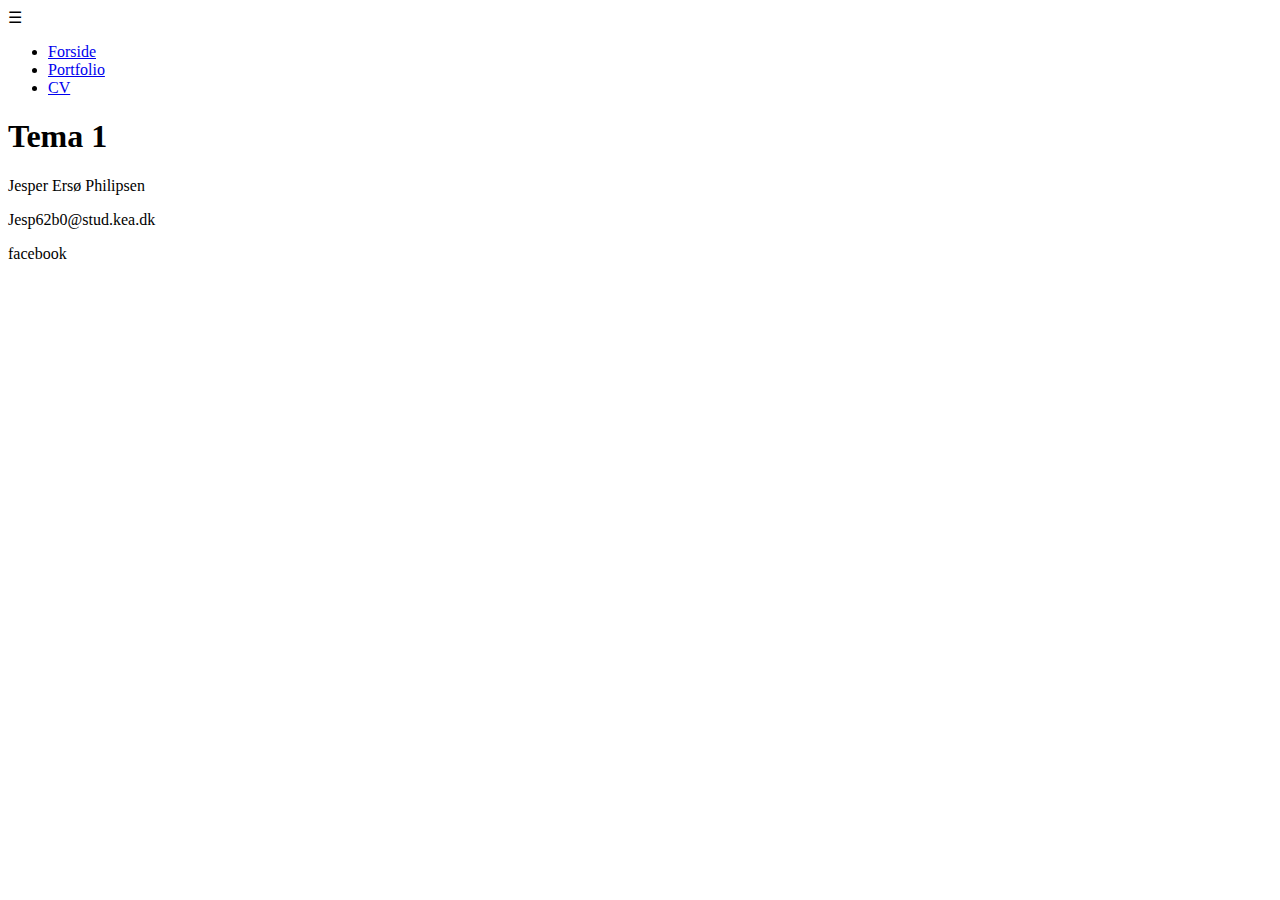
==== cv.html @ c2f1bd1e "HTML 5 sites created, Themedescribtions on 1,2 and 3 done and videoes and links" ====
<!DOCTYPE html>
<html lang="da">
<head>
    <meta charset="utf-8">
    <meta name="viewport" content="width=device-width, initial-scale=1.0">
    <title>Tema1</title>
    <link rel="stylesheet" href="style.css">
</head>

<body>
   <header>
        <nav>
            <div id="menuknap">☰</div>
            <ul id="menu" class="hidden">
                <li><a href="forside.html">Forside</a></li>
                <li><a href="portfolio.html">Portfolio</a></li>
                <li><a href="cv.html">CV</a></li>

            </ul>

        </nav>

    </header>

   <h1>Tema 1</h1>



    <footer>

        <p>Jesper Ersø Philipsen</p>
        <p>Jesp62b0@stud.kea.dk</p>
        <p>facebook</p>

    </footer>



    <script src="script.js"></script>
</body>
</html>
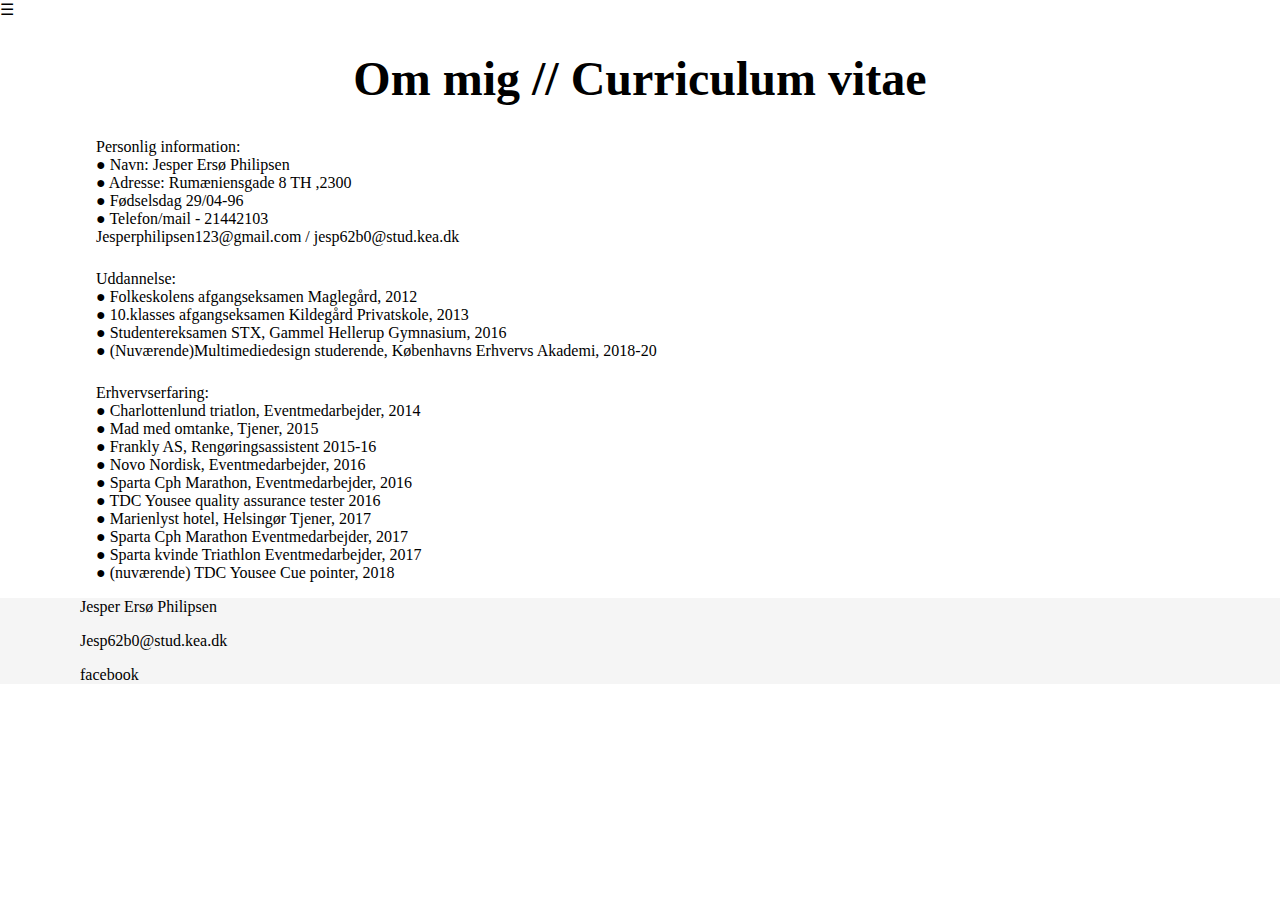
==== commit f948c6eb: "små ting" ====
--- a/cv.html
+++ b/cv.html
@@ -1,20 +1,21 @@
 <!DOCTYPE html>
 <html lang="da">
+
 <head>
     <meta charset="utf-8">
     <meta name="viewport" content="width=device-width, initial-scale=1.0">
-    <title>Tema1</title>
+    <title>CV</title>
     <link rel="stylesheet" href="style.css">
 </head>
 
 <body>
-   <header>
+    <header>
         <nav>
             <div id="menuknap">☰</div>
             <ul id="menu" class="hidden">
                 <li><a href="forside.html">Forside</a></li>
                 <li><a href="portfolio.html">Portfolio</a></li>
-                <li><a href="cv.html">CV</a></li>
+                <li><a href="">CV</a></li>
 
             </ul>
 
@@ -22,9 +23,86 @@
 
     </header>
 
-   <h1>Tema 1</h1>
+    <h1>Om mig // Curriculum vitae</h1>
+    <section id="cv">
+        <div class="sectionwrapper">
+            <div class="infocomlumn">
+                <p>
+                    Personlig information:
+                    <br>
+                    ● Navn: Jesper Ersø Philipsen
+                    <br>
+                    ● Adresse: Rumæniensgade 8 TH
+                    ,2300
+                    <br>
+                    ● Fødselsdag 29/04-96
+                    <br>
+                    ● Telefon/mail - 21442103
+                    <br>
+                    Jesperphilipsen123@gmail.com / jesp62b0@stud.kea.dk
+                    <br>
+
+                </p>
+            </div>
+
+            <div class="uddculumn">
+                <p>Uddannelse:
+                    <br>
+                    ● Folkeskolens afgangseksamen
+                    Maglegård, 2012
+                    <br>
+                    ● 10.klasses afgangseksamen
+                    Kildegård Privatskole, 2013
+                    <br>
+                    ● Studentereksamen STX,
+                    Gammel Hellerup Gymnasium, 2016
+                    <br>
+                    ● (Nuværende)Multimediedesign studerende,
+                    Københavns Erhvervs Akademi, 2018-20
+                </p>
+
+            </div>
 
 
+
+            <div class="erhvervcolumn">
+                <p>
+                    Erhvervserfaring:
+                    <br>
+                    ● Charlottenlund triatlon,
+                    Eventmedarbejder, 2014
+                    <br>
+                    ● Mad med omtanke,
+                    Tjener, 2015
+                    <br>
+                    ● Frankly AS,
+                    Rengøringsassistent 2015-16
+                    <br>
+                    ● Novo Nordisk,
+                    Eventmedarbejder, 2016
+                    <br>
+                    ● Sparta Cph Marathon,
+                    Eventmedarbejder, 2016
+                    <br>
+                    ● TDC Yousee
+                    quality assurance tester 2016
+                    <br>
+                    ● Marienlyst hotel, Helsingør
+                    Tjener, 2017
+                    <br>
+                    ● Sparta Cph Marathon
+                    Eventmedarbejder, 2017
+                    <br>
+                    ● Sparta kvinde Triathlon
+                    Eventmedarbejder, 2017
+                    <br>
+                    ● (nuværende) TDC Yousee
+                    Cue pointer, 2018
+                </p>
+            </div>
+        </div>
+
+    </section>
 
     <footer>
 
@@ -38,4 +116,5 @@
 
     <script src="script.js"></script>
 </body>
+
 </html>
--- a/style.css
+++ b/style.css
@@ -0,0 +1,363 @@
+* {
+    box-sizing: border-box;
+}
+
+screen {
+
+    100%;
+}
+
+section {
+    max-width: 1200px;
+    margin: 0 auto;
+}
+
+video {
+
+    width: 100%;
+}
+
+html,
+body {
+    height: 100%;
+    margin: 0 auto;
+}
+
+img {
+    width: 100%;
+
+}
+
+.hidden {
+
+    display: none;
+}
+
+
+.menuknap {
+    transition-delay: 10s;
+    width: 10px;
+    height: 10px;
+}
+
+h1 {
+    font-size: 3rem;
+    text-align: center;
+    color: black;
+}
+
+h2 {
+    font-size: 2rem;
+    font-weight: normal;
+}
+
+p {
+    font-size: 1rem;
+}
+
+
+footer {
+    background-color: whitesmoke;
+    text-align: left;
+    padding: 0rem 0rem 0rem 5rem;
+
+    /*    margin: 0rem 0rem 0rem 5rem;*/
+
+}
+
+/*forside siden*/
+
+.splash {
+
+    display: flex;
+    justify-content: center;
+}
+
+.hover {
+
+    transition: all .3s ease-in-out;
+}
+
+a:hover {
+    opacity: 0.7;
+
+}
+
+.link {
+
+    text-align: center;
+    transform: scale(1.05);
+
+
+
+}
+
+
+/*forside siden*/
+
+/*Portfolio siden*/
+
+.parallax {
+    background-image: url(img/splash.png);
+    width: 100%;
+    height: 150px;
+    background-attachment: fixed;
+    background-position: top;
+    background-repeat: no-repeat;
+    background-size: 100%;
+
+}
+
+.overskrift {
+
+    text-align: center;
+}
+
+#sectionwrapper,
+#sectionwrapper2 {
+
+
+    display: flex;
+    justify-content: center;
+    min-height: auto;
+    margin-top: 0;
+
+}
+
+
+.box1 {
+
+    display: flex;
+    width: 8rem;
+    height: 8rem;
+    background-color: black;
+    border: 1px solid black;
+    padding: 1rem 1rem 1rem 1.3rem;
+    margin: 1rem 0rem 0rem 1rem;
+}
+
+.box2 {
+
+    display: flex;
+    width: 8rem;
+    height: 8rem;
+    background-color: black;
+    border: 1px solid black;
+    padding: 1rem 1rem 1rem 1.3rem;
+    margin: 1rem 0rem 0rem 1rem;
+}
+
+.box3 {
+    display: flex;
+    width: 8rem;
+    height: 8rem;
+    background-color: black;
+    border: 1px solid black;
+    padding: 1rem 1rem 1rem 1.3rem;
+    margin: 1rem 0rem 0rem 1rem;
+}
+
+.box4 {
+    display: flex;
+    width: 8rem;
+    height: 8rem;
+    background-color: black;
+    border: 1px solid black;
+    padding: 1rem 1rem 1rem 1.3rem;
+    margin: 1rem 0rem 0rem 1rem;
+}
+
+a:hover,
+a:visited,
+a:link,
+a:active {
+    text-decoration: none;
+}
+
+a {
+    color: black;
+
+}
+
+
+a:hover {
+    color: grey;
+    transform: scale(1.10);
+}
+
+.box1:hover {
+
+    transform: scale(1.1);
+}
+
+.box2:hover {
+
+    transform: scale(1.1);
+}
+
+.box3:hover {
+
+    transform: scale(1.1);
+}
+
+.box4:hover {
+
+    transform: scale(1.1);
+}
+
+.t1,
+.t2,
+.t3,
+.t4 {
+    color: white;
+    font-size: 2rem;
+    text-align: center;
+    margin-bottom: 0;
+    padding:
+
+}
+
+/**************Portfolio siden************/
+
+/************forside****************/
+
+
+
+/*************Grundlæggende Web*************/
+
+.webdesignwrapper {
+    display: flex;
+    flex-wrap: wrap;
+    flex-direction: column;
+
+}
+
+.column1 {
+    flex-basis: 100px;
+    flex-grow: 1;
+    margin: 3rem 3rem 0rem 3rem;
+    padding: 0rem 2rem 0rem 2rem;
+}
+
+
+.column2 {
+    flex-basis: 100px;
+    flex-grow: 1;
+    margin: 0rem 3rem 3rem 3rem;
+    padding: 0rem 2rem 2rem 2rem;
+}
+
+
+.farvepalette {
+
+
+    align-content: right;
+    width: 10rem;
+    height: 10rem;
+}
+
+#grundlaeggende web {
+    float: left;
+    width: 25%;
+}
+
+/*
+@media screen and (max-width: 990px) {
+    #grundlaeggende web {
+        width: 50%;
+    }
+}
+
+@media screen and (max-width: 600px) {
+    grundlaeggende web {
+        width: 100%;
+    }
+}*/
+
+/*Grundlæggende Web*/
+
+/*Grundlæggende Indhold*/
+.parallax2 {
+    background-image: url(img/alcohol.jpg);
+    width: 100%;
+    height: 150px;
+    background-attachment: fixed;
+    background-position: top;
+    background-repeat: no-repeat;
+    background-size: 100%;
+
+}
+
+#videowrapper {
+
+
+    display: flex;
+    flex-direction: row;
+}
+
+.slikpigen {
+
+
+    margin: 0rem 1rem 0rem 0rem;
+
+}
+
+.virksomhedsvideo {
+
+    margin: 0rem 0rem 0rem 1rem;
+}
+
+/*Grundlæggende Indhold*/
+
+/*Grundlæggende Animation*/
+.parallax3 {
+
+    background-image: url(img/sexogsamfund.png);
+    width: 100%;
+    height: 150px;
+    background-attachment: fixed;
+    background-position: top;
+    background-repeat: no-repeat;
+    background-size: 100%;
+}
+
+/*Grundlæggende Animation*/
+
+.parallax4 {
+
+    background-image: url(img/logospl.png);
+    width: 100%;
+    height: 150px;
+    background-attachment: fixed;
+    background-position: top;
+    background-repeat: no-repeat;
+    background-size: 100%;
+}
+
+/*Grundlæggende Animation*/
+
+.uddculumn {
+
+
+    flex-basis: 100px;
+    flex-grow: 1;
+    margin: 1.5rem 0rem 0rem 1.5rem;
+    padding: 0rem 2rem 0rem 2rem;
+
+}
+
+.infocomlumn {
+
+    flex-basis: 100px;
+    flex-grow: 1;
+    margin: 1.5rem 0rem 0rem 1.5rem;
+    padding: 0rem 2rem 0rem 2rem;
+}
+
+.erhvervcolumn {
+    flex-basis: 100px;
+    flex-grow: 1;
+    margin: 1.5rem 0rem 0rem 1.5rem;
+    padding: 0rem 2rem 0rem 2rem;
+
+}
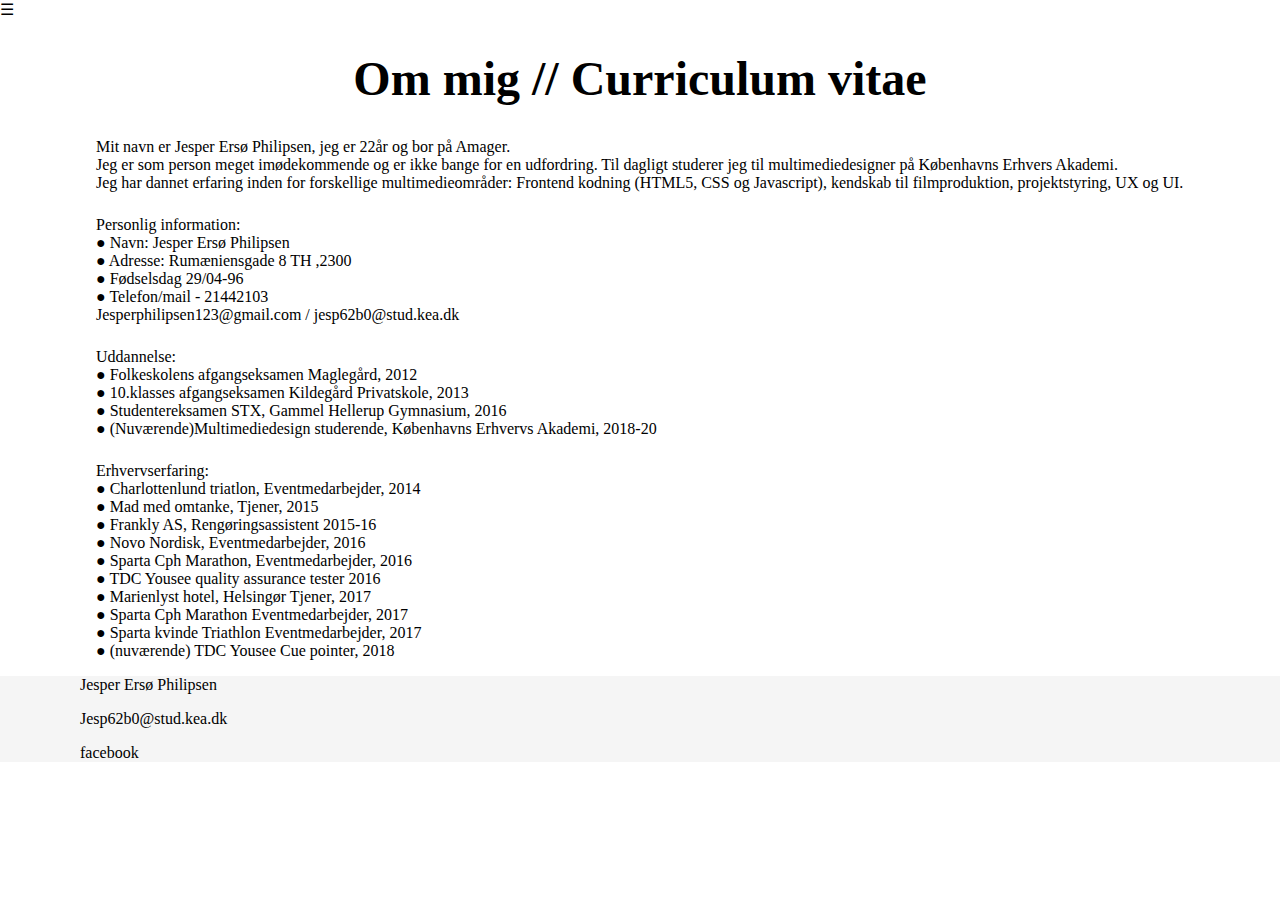
==== commit b66616f7: "forside med knapper og splash parallax" ====
--- a/cv.html
+++ b/cv.html
@@ -26,6 +26,16 @@
     <h1>Om mig // Curriculum vitae</h1>
     <section id="cv">
         <div class="sectionwrapper">
+
+            <div class="Ommig">
+                <p> Mit navn er Jesper Ersø Philipsen, jeg er 22år og bor på Amager.
+                    <br>
+                    Jeg er som person meget imødekommende og er ikke bange for en udfordring. Til dagligt studerer jeg til multimediedesigner på Københavns Erhvers Akademi.
+                    <br> Jeg har dannet erfaring inden for forskellige multimedieområder: Frontend kodning (HTML5, CSS og Javascript), kendskab til filmproduktion, projektstyring, UX og UI.
+
+                </p>
+
+            </div>
             <div class="infocomlumn">
                 <p>
                     Personlig information:
--- a/style.css
+++ b/style.css
@@ -25,6 +25,7 @@
 
 img {
     width: 100%;
+    height: auto;
 
 }
 
@@ -53,8 +54,41 @@
 
 p {
     font-size: 1rem;
-}
-
+
+}
+
+.hover {
+
+    transition: all .3s ease-in-out;
+}
+
+
+a:hover {
+    opacity: 0.7;
+
+}
+
+a:hover,
+a:visited,
+a:link,
+a:active {
+    text-decoration: none;
+}
+
+a {
+    color: black;
+    padding: 0rem 2rem;
+    margin-top: 1rem;
+
+}
+
+
+.link {
+
+    text-align: center;
+    transform: scale(1.05);
+
+}
 
 footer {
     background-color: whitesmoke;
@@ -65,32 +99,104 @@
 
 }
 
-/*forside siden*/
-
-.splash {
-
-    display: flex;
+/***************forside siden***************/
+.topnav {
+    height: 4rem;
+}
+
+.menu1 {
+    position: relative;
+    float: left;
+    display: block;
+    color: black;
+    text-align: center;
+    padding-top: 2rem;
+    padding-bottom: 1.5rem;
+    margin: 0 1rem 1rem 1.5rem;
+}
+
+.menu1 a:hover {
+    color: black;
+}
+
+.menu1 a::before {
+    content: '';
+    display: block;
+    height: 0.2rem;
+    background-color: black;
+    position: absolute;
+    top: 0;
+    width: 0%;
+    transition: all ease-in-out 250ms;
+}
+
+.menu1 a:hover::before {
+    width: 10%;
+}
+
+.parallax5 {
+    background-image: url(img/egentegning.png);
+    width: 100%;
+    height: 250px;
+    background-attachment: fixed;
+    background-position: top;
+    background-repeat: no-repeat;
+    background-size: 100%;
+
+}
+
+.forsideh {
+    color: white;
+    font-family: cursive, verdana;
+    text-decoration: underline;
+}
+
+.knapwrapper {
+    display: flex;
+    flex-wrap: wrap;
+    flex-direction: row;
     justify-content: center;
 }
 
-.hover {
-
-    transition: all .3s ease-in-out;
-}
-
-a:hover {
-    opacity: 0.7;
-
-}
-
-.link {
-
-    text-align: center;
-    transform: scale(1.05);
-
-
-
-}
+.knap1,
+.knap2 {
+
+    display: flex;
+    flex-wrap: wrap;
+    justify-content: center;
+    border: 0.1rem solid black;
+    margin: 2rem 1.5rem;
+    width: 7rem;
+    height: 3rem;
+    background-color: darkslategray;
+    padding: 1rem 3rem 1rem 3rem;
+    text-decoration: none;
+    transition: 0.5s ease;
+
+}
+
+.knap1 a,
+.knap2 a {
+    color: white;
+    margin: 0;
+    padding: 0;
+
+
+}
+
+.knap1:hover {
+    background-color: grey;
+    color: white;
+    opacity: 0.9;
+}
+
+.knap2:hover {
+    background-color: grey;
+    color: white;
+    opacity: 0.9;
+}
+
+
 
 
 /*forside siden*/
@@ -165,18 +271,6 @@
     border: 1px solid black;
     padding: 1rem 1rem 1rem 1.3rem;
     margin: 1rem 0rem 0rem 1rem;
-}
-
-a:hover,
-a:visited,
-a:link,
-a:active {
-    text-decoration: none;
-}
-
-a {
-    color: black;
-
 }
 
 
@@ -361,3 +455,11 @@
     padding: 0rem 2rem 0rem 2rem;
 
 }
+
+.Ommig {
+
+    flex-basis: 100px;
+    flex-grow: 1;
+    margin: 1.5rem 0rem 0rem 1.5rem;
+    padding: 0rem 2rem 0rem 2rem;
+}
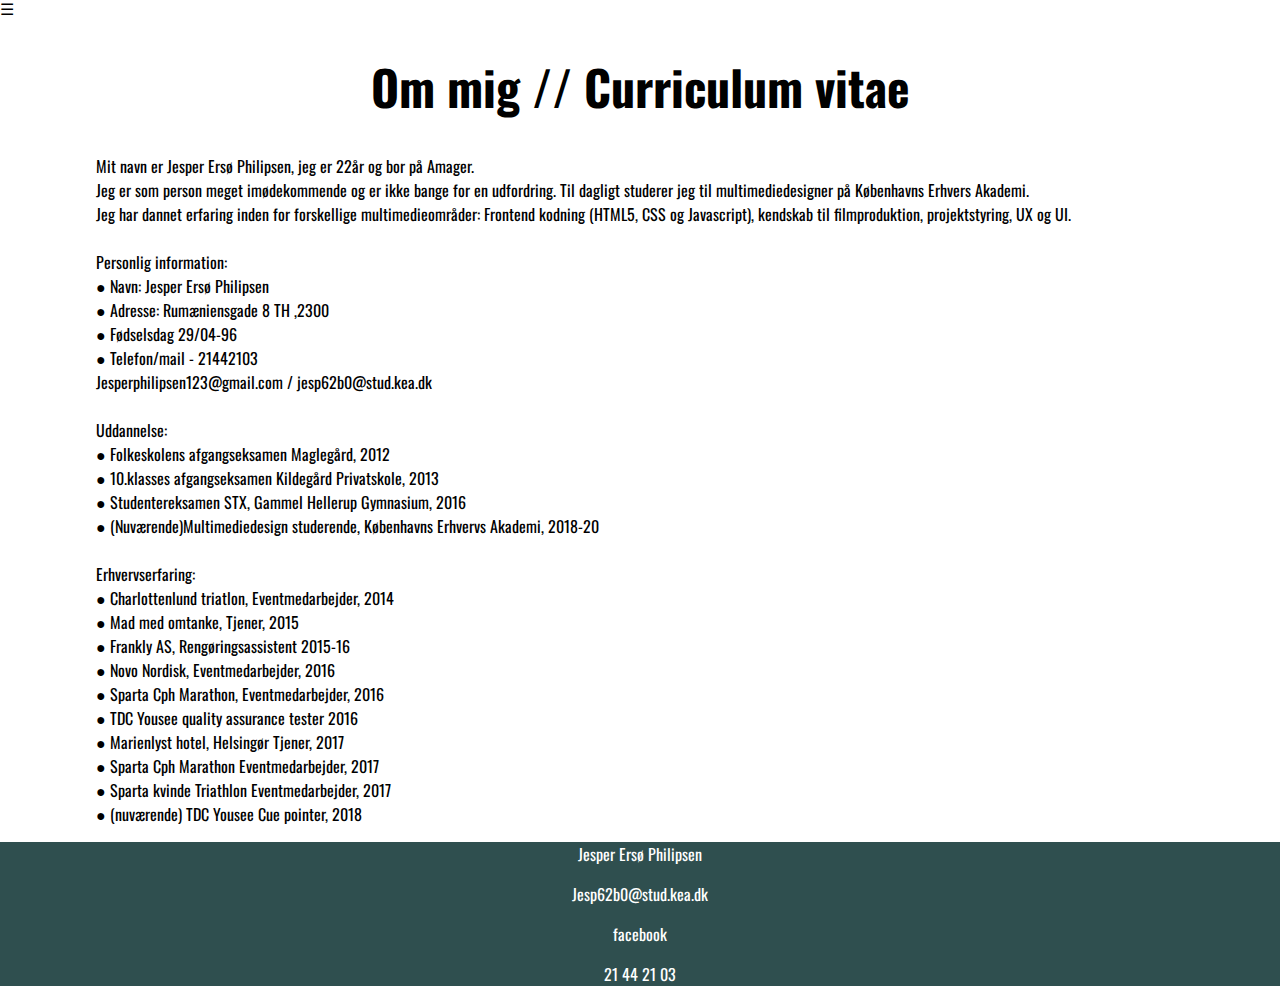
==== commit 21c8eef1: "font, footer fix, forside done" ====
--- a/cv.html
+++ b/cv.html
@@ -6,6 +6,8 @@
     <meta name="viewport" content="width=device-width, initial-scale=1.0">
     <title>CV</title>
     <link rel="stylesheet" href="style.css">
+    <link href="https://fonts.googleapis.com/css?family=Staatliches" rel="stylesheet">
+    <link href="https://fonts.googleapis.com/css?family=Oswald&amp;subset=latin-ext" rel="stylesheet">
 </head>
 
 <body>
@@ -114,13 +116,14 @@
 
     </section>
 
-    <footer>
+    <div class="footer">
 
         <p>Jesper Ersø Philipsen</p>
         <p>Jesp62b0@stud.kea.dk</p>
         <p>facebook</p>
+        <p>21 44 21 03</p>
 
-    </footer>
+    </div>
 
 
 
--- a/style.css
+++ b/style.css
@@ -45,15 +45,19 @@
     font-size: 3rem;
     text-align: center;
     color: black;
+    font-family: 'Oswald', sans-serif;
 }
 
 h2 {
     font-size: 2rem;
     font-weight: normal;
+    font-family: 'Oswald', sans-serif;
 }
 
 p {
     font-size: 1rem;
+    font-family: 'Oswald', sans-serif;
+
 
 }
 
@@ -77,8 +81,8 @@
 
 a {
     color: black;
-    padding: 0rem 2rem;
-    margin-top: 1rem;
+    padding: 0rem 0.5rem;
+    font-family: 'Oswald', sans-serif;
 
 }
 
@@ -90,12 +94,35 @@
 
 }
 
-footer {
-    background-color: whitesmoke;
-    text-align: left;
-    padding: 0rem 0rem 0rem 5rem;
-
-    /*    margin: 0rem 0rem 0rem 5rem;*/
+/*
+.footerwrapper {
+
+    position: relative;
+}
+*/
+
+.footer {
+
+
+    left: 0;
+    bottom: 0;
+    width: 100%;
+    color: white;
+    text-align: center;
+    background-color: darkslategray;
+
+}
+
+.footer1 {
+
+
+    position: fixed;
+    left: 0;
+    bottom: 0;
+    width: 100%;
+    color: white;
+    text-align: center;
+    background-color: darkslategray;
 
 }
 
@@ -106,6 +133,7 @@
 
 .menu1 {
     position: relative;
+    font-family: 'Staatliches', cursive;
     float: left;
     display: block;
     color: black;
@@ -146,9 +174,11 @@
 }
 
 .forsideh {
-    color: white;
-    font-family: cursive, verdana;
+    text-align: left;
+    padding: 0 0 0 3rem;
+    color: white;
     text-decoration: underline;
+    font-family: 'Staatliches', cursive;
 }
 
 .knapwrapper {
@@ -156,6 +186,7 @@
     flex-wrap: wrap;
     flex-direction: row;
     justify-content: center;
+    margin: 1rem 2rem;
 }
 
 .knap1,
@@ -164,16 +195,16 @@
     display: flex;
     flex-wrap: wrap;
     justify-content: center;
-    border: 0.1rem solid black;
-    margin: 2rem 1.5rem;
+    border: 0.2rem solid black;
+    margin: 1.5rem 1.5rem;
     width: 7rem;
     height: 3rem;
     background-color: darkslategray;
-    padding: 1rem 3rem 1rem 3rem;
+    padding-top: 0.5rem;
     text-decoration: none;
     transition: 0.5s ease;
-
-}
+}
+
 
 .knap1 a,
 .knap2 a {
@@ -181,7 +212,6 @@
     margin: 0;
     padding: 0;
 
-
 }
 
 .knap1:hover {
@@ -195,7 +225,6 @@
     color: white;
     opacity: 0.9;
 }
-
 
 
 
@@ -463,3 +492,5 @@
     margin: 1.5rem 0rem 0rem 1.5rem;
     padding: 0rem 2rem 0rem 2rem;
 }
+
+/*******Media queries******/
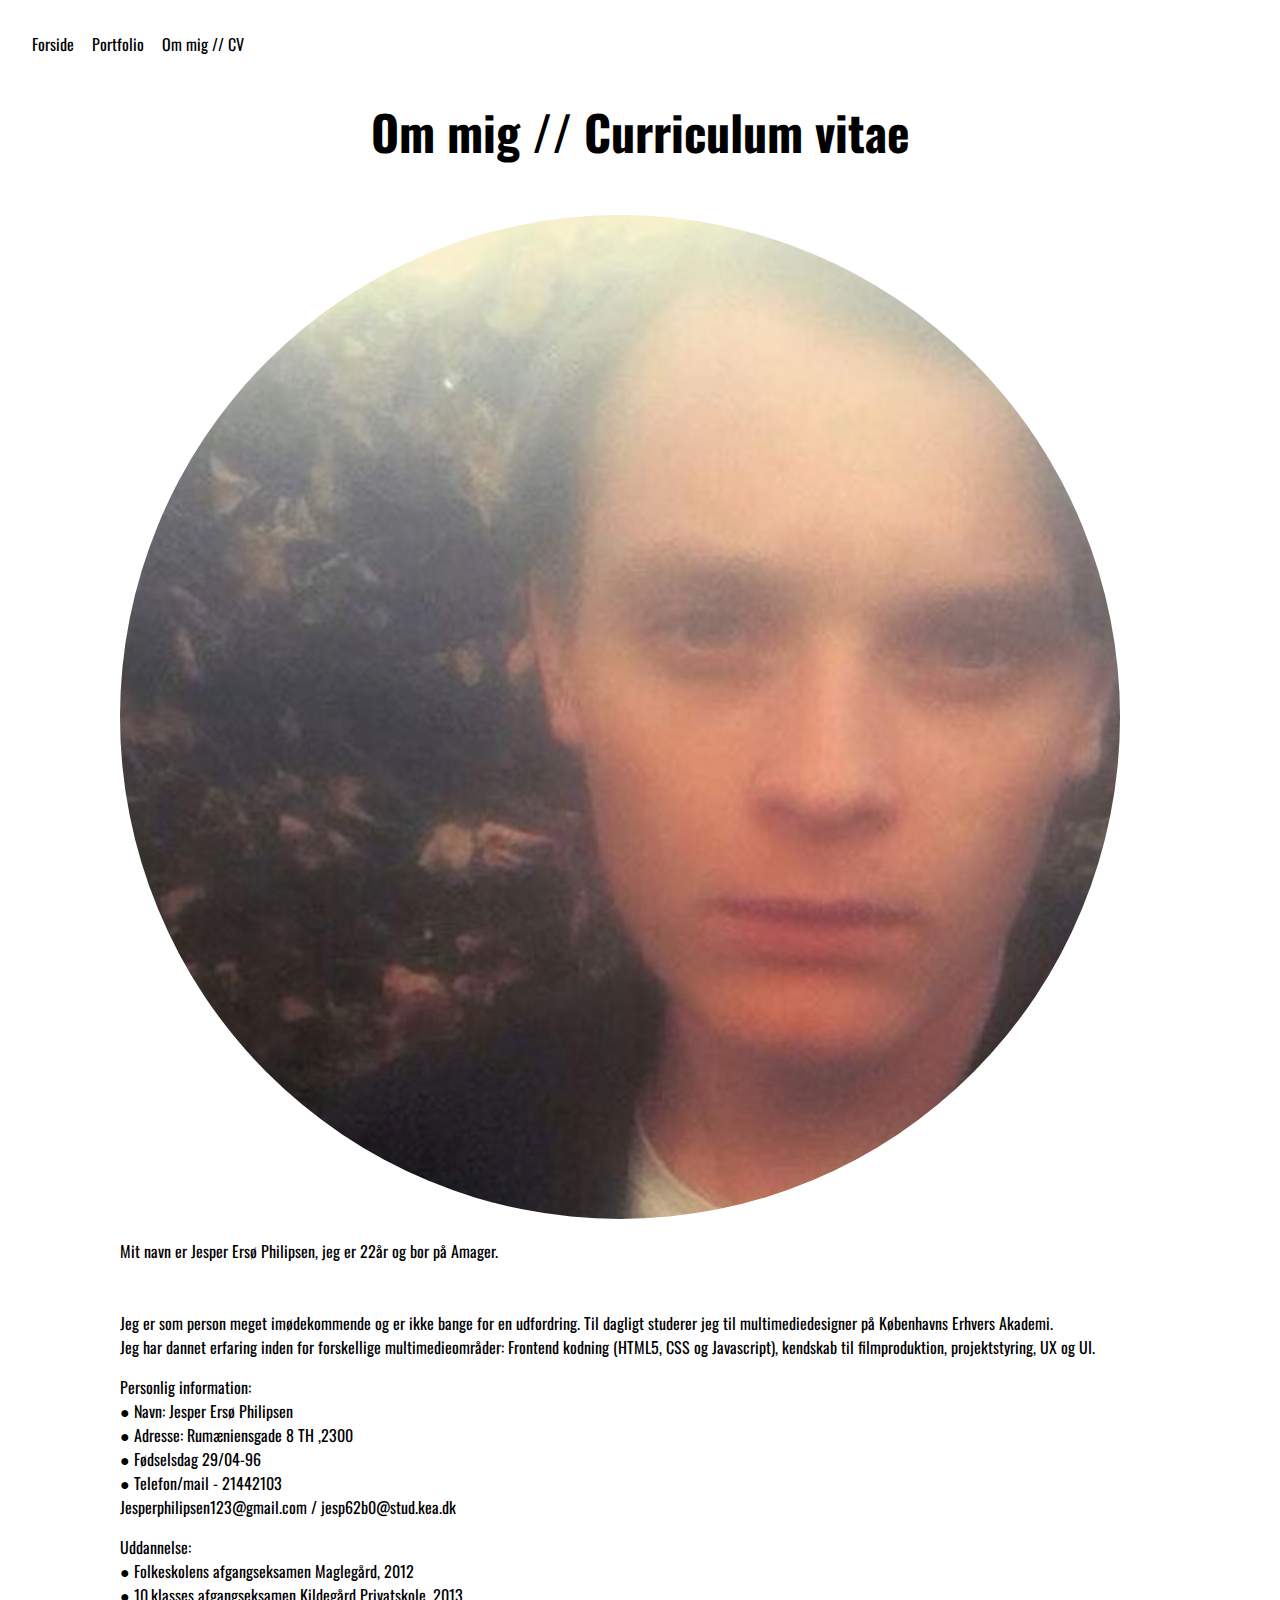
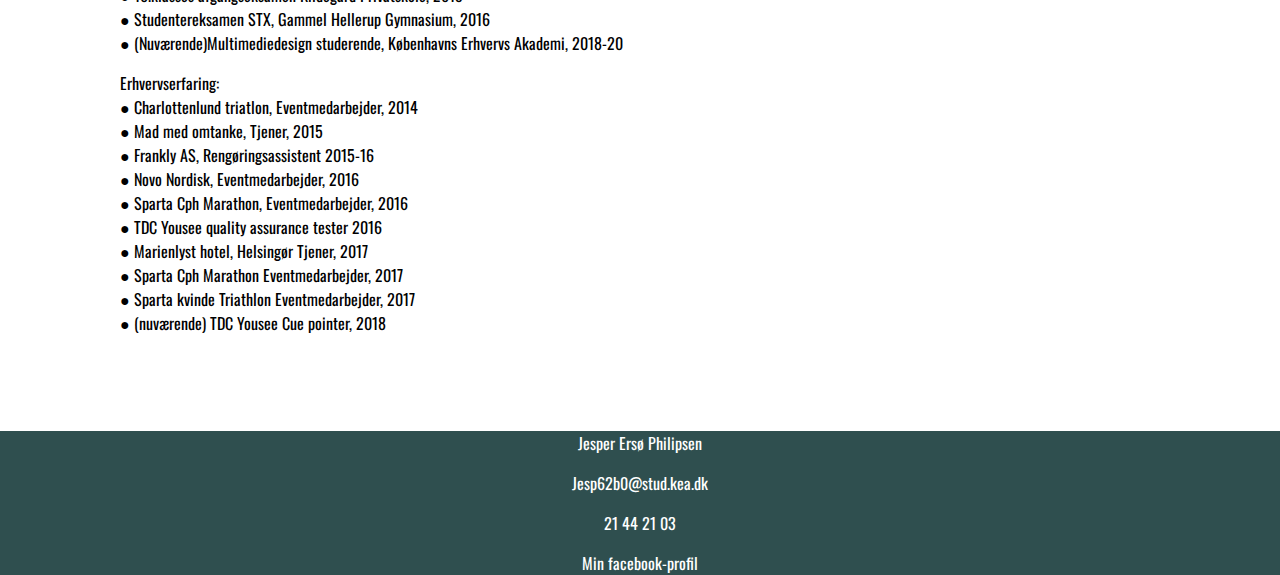
==== commit e851fef8: "Alt færdigt" ====
--- a/cv.html
+++ b/cv.html
@@ -12,33 +12,51 @@
 
 <body>
     <header>
-        <nav>
-            <div id="menuknap">☰</div>
-            <ul id="menu" class="hidden">
-                <li><a href="forside.html">Forside</a></li>
-                <li><a href="portfolio.html">Portfolio</a></li>
-                <li><a href="">CV</a></li>
+        <div id="navwrapper">
+            <div class="topnav">
+                <div class="menu1">
+                    <a href="index.html">Forside</a>
+                    <a href="portfolio.html">Portfolio</a>
+                    <a href="cv.html">Om mig // CV</a>
+                </div>
+            </div>
 
-            </ul>
+            <div class="mobilnav">
 
-        </nav>
+                <div id="menuknap">☰</div>
+                <div id="menu" class="hidden">
+                    <a href="index.html">Forside</a>
+                    <a href="portfolio.html">Portfolio</a>
+                    <a href="cv.html">CV</a>
+                </div>
+            </div>
+        </div>
 
     </header>
 
     <h1>Om mig // Curriculum vitae</h1>
-    <section id="cv">
+    <section id="Curriculum_vitae">
         <div class="sectionwrapper">
 
-            <div class="Ommig">
+            <div class="column1">
+
+                <img class="profil" src="img/cv.png" alt="profil billede">
+
                 <p> Mit navn er Jesper Ersø Philipsen, jeg er 22år og bor på Amager.
+
+
                     <br>
+                    <br>
+                    <br>
+
                     Jeg er som person meget imødekommende og er ikke bange for en udfordring. Til dagligt studerer jeg til multimediedesigner på Københavns Erhvers Akademi.
                     <br> Jeg har dannet erfaring inden for forskellige multimedieområder: Frontend kodning (HTML5, CSS og Javascript), kendskab til filmproduktion, projektstyring, UX og UI.
 
                 </p>
 
             </div>
-            <div class="infocomlumn">
+
+            <div class="column2">
                 <p>
                     Personlig information:
                     <br>
@@ -55,9 +73,7 @@
                     <br>
 
                 </p>
-            </div>
 
-            <div class="uddculumn">
                 <p>Uddannelse:
                     <br>
                     ● Folkeskolens afgangseksamen
@@ -72,12 +88,6 @@
                     ● (Nuværende)Multimediedesign studerende,
                     Københavns Erhvervs Akademi, 2018-20
                 </p>
-
-            </div>
-
-
-
-            <div class="erhvervcolumn">
                 <p>
                     Erhvervserfaring:
                     <br>
@@ -120,9 +130,8 @@
 
         <p>Jesper Ersø Philipsen</p>
         <p>Jesp62b0@stud.kea.dk</p>
-        <p>facebook</p>
         <p>21 44 21 03</p>
-
+<a class="facebook" href="https://www.facebook.com/jphilipsen1">Min facebook-profil</a>
     </div>
 
 
--- a/style.css
+++ b/style.css
@@ -1,10 +1,5 @@
 * {
     box-sizing: border-box;
-}
-
-screen {
-
-    100%;
 }
 
 section {
@@ -24,9 +19,12 @@
 }
 
 img {
-    width: 100%;
+    max-width: 100%;
     height: auto;
-
+}
+
+img .profil {
+    width: 80%;
 }
 
 .hidden {
@@ -34,11 +32,11 @@
     display: none;
 }
 
-
-.menuknap {
-    transition-delay: 10s;
-    width: 10px;
-    height: 10px;
+#menuknap {
+
+    font-size: 2rem;
+    cursor: pointer;
+    padding-left: 2rem;
 }
 
 h1 {
@@ -57,22 +55,12 @@
 p {
     font-size: 1rem;
     font-family: 'Oswald', sans-serif;
-
-
-}
-
-.hover {
-
-    transition: all .3s ease-in-out;
-}
-
-
-a:hover {
-    opacity: 0.7;
-
-}
-
-a:hover,
+}
+
+li {
+    list-style-type: none;
+}
+
 a:visited,
 a:link,
 a:active {
@@ -86,21 +74,6 @@
 
 }
 
-
-.link {
-
-    text-align: center;
-    transform: scale(1.05);
-
-}
-
-/*
-.footerwrapper {
-
-    position: relative;
-}
-*/
-
 .footer {
 
 
@@ -124,6 +97,10 @@
     text-align: center;
     background-color: darkslategray;
 
+}
+
+.facebook {
+    color: white;
 }
 
 /***************forside siden***************/
@@ -158,9 +135,6 @@
     transition: all ease-in-out 250ms;
 }
 
-.menu1 a:hover::before {
-    width: 10%;
-}
 
 .parallax5 {
     background-image: url(img/egentegning.png);
@@ -175,7 +149,7 @@
 
 .forsideh {
     text-align: left;
-    padding: 0 0 0 3rem;
+    padding: 0 1.5rem 0 1.5rem;
     color: white;
     text-decoration: underline;
     font-family: 'Staatliches', cursive;
@@ -305,7 +279,7 @@
 
 a:hover {
     color: grey;
-    transform: scale(1.10);
+    transform: scale(1.1);
 }
 
 .box1:hover {
@@ -336,7 +310,6 @@
     font-size: 2rem;
     text-align: center;
     margin-bottom: 0;
-    padding:
 
 }
 
@@ -370,33 +343,6 @@
     padding: 0rem 2rem 2rem 2rem;
 }
 
-
-.farvepalette {
-
-
-    align-content: right;
-    width: 10rem;
-    height: 10rem;
-}
-
-#grundlaeggende web {
-    float: left;
-    width: 25%;
-}
-
-/*
-@media screen and (max-width: 990px) {
-    #grundlaeggende web {
-        width: 50%;
-    }
-}
-
-@media screen and (max-width: 600px) {
-    grundlaeggende web {
-        width: 100%;
-    }
-}*/
-
 /*Grundlæggende Web*/
 
 /*Grundlæggende Indhold*/
@@ -425,11 +371,6 @@
 
 }
 
-.virksomhedsvideo {
-
-    margin: 0rem 0rem 0rem 1rem;
-}
-
 /*Grundlæggende Indhold*/
 
 /*Grundlæggende Animation*/
@@ -459,38 +400,60 @@
 
 /*Grundlæggende Animation*/
 
-.uddculumn {
-
-
-    flex-basis: 100px;
-    flex-grow: 1;
-    margin: 1.5rem 0rem 0rem 1.5rem;
-    padding: 0rem 2rem 0rem 2rem;
-
-}
-
-.infocomlumn {
-
-    flex-basis: 100px;
-    flex-grow: 1;
-    margin: 1.5rem 0rem 0rem 1.5rem;
-    padding: 0rem 2rem 0rem 2rem;
-}
-
-.erhvervcolumn {
-    flex-basis: 100px;
-    flex-grow: 1;
-    margin: 1.5rem 0rem 0rem 1.5rem;
-    padding: 0rem 2rem 0rem 2rem;
-
-}
-
-.Ommig {
-
-    flex-basis: 100px;
-    flex-grow: 1;
-    margin: 1.5rem 0rem 0rem 1.5rem;
-    padding: 0rem 2rem 0rem 2rem;
-}
+.profil {
+
+    border-radius: 50%;
+
+}
+
 
 /*******Media queries******/
+
+@media only screen and (max-width: 410px) {
+
+    .column1,
+    .column2 {
+        margin-right: 1rem;
+        margin-left: 1rem;
+    }
+}
+
+@media only screen and (max-width: 800px) {
+
+    #videowrapper {
+        display: flex;
+        flex-wrap: wrap;
+
+    }
+
+    .slikpigen {
+        margin-bottom: 2rem;
+    }
+
+
+}
+
+@media only screen and (max-width: 320px) {
+
+    .footer1 p {
+        font-size: 0.6rem;
+    }
+}
+
+@media only screen and (max-width:769px) {
+    .menu1 {
+        display: none;
+    }
+}
+
+@media only screen and (min-width:770px) {
+    #menuknap {
+        display: none;
+    }
+}
+
+#navwrapper {
+    display: flex;
+    flex-wrap: nowrap;
+
+}
